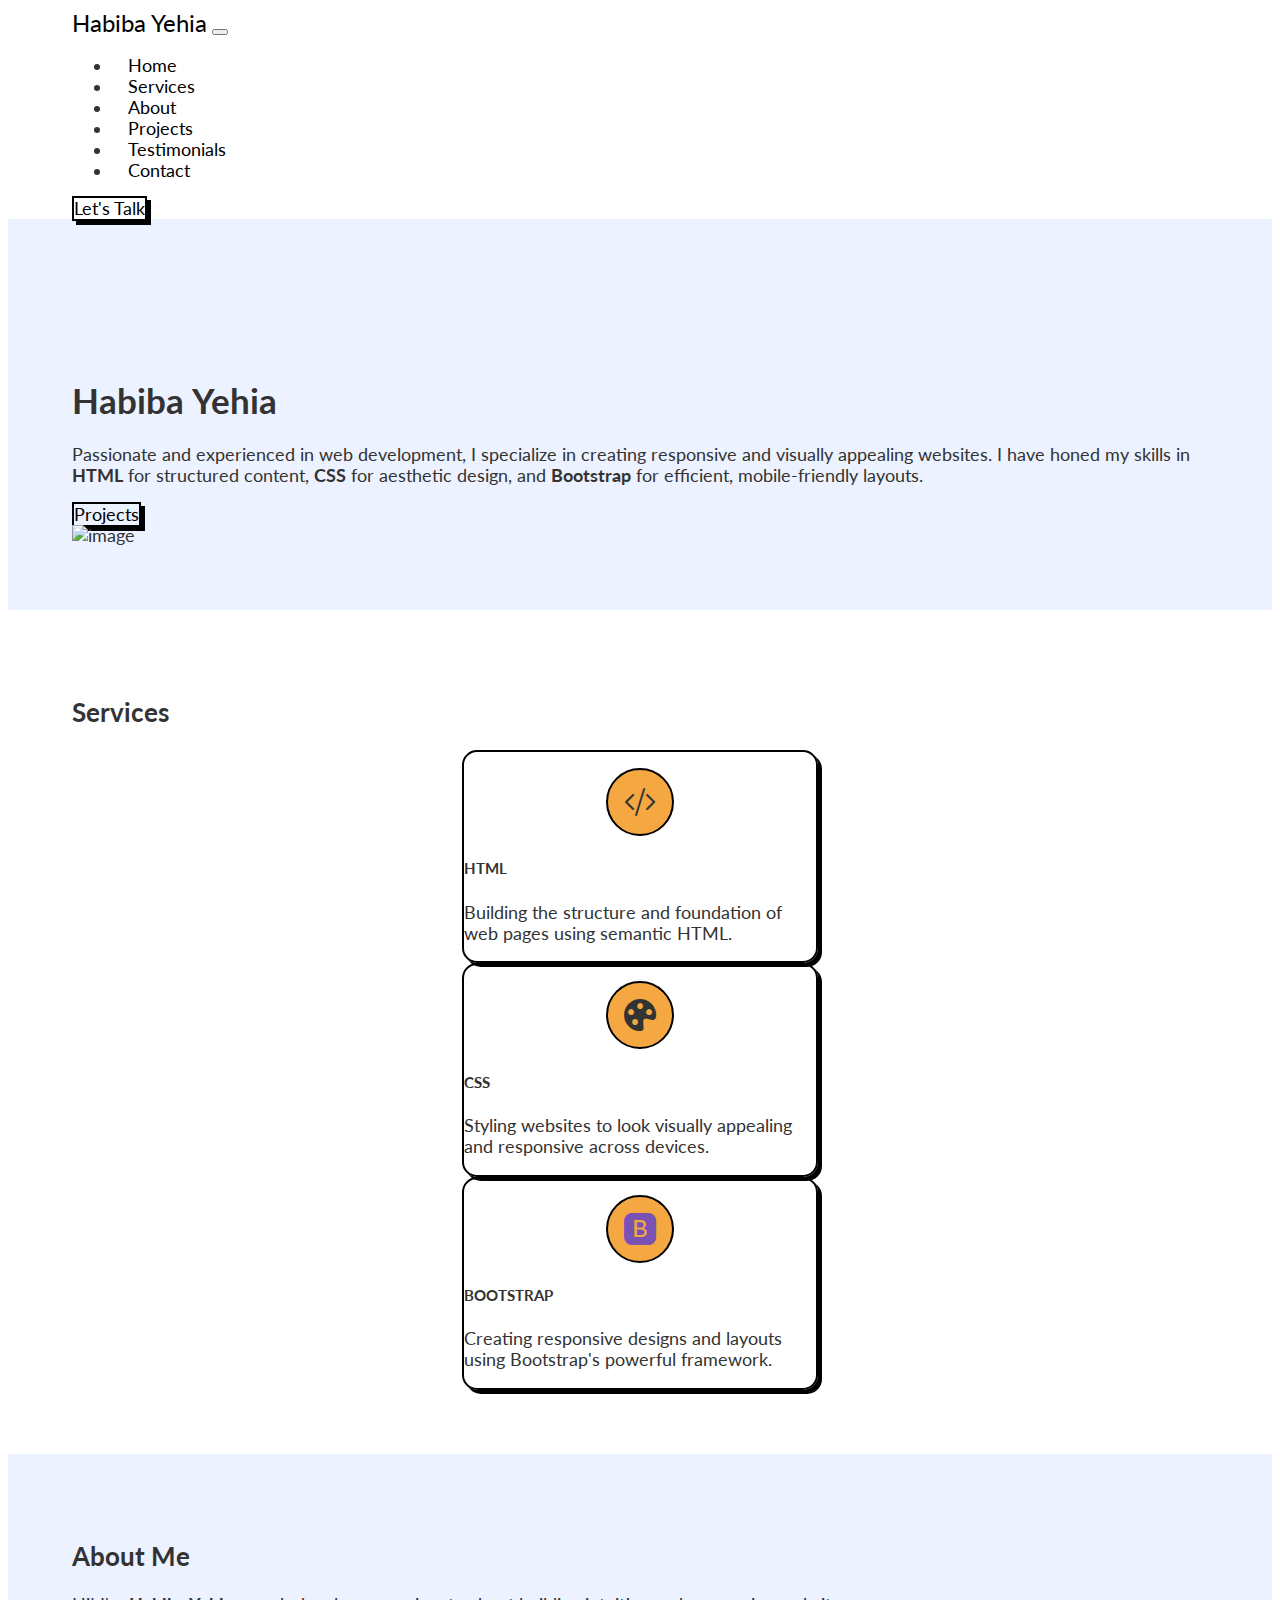
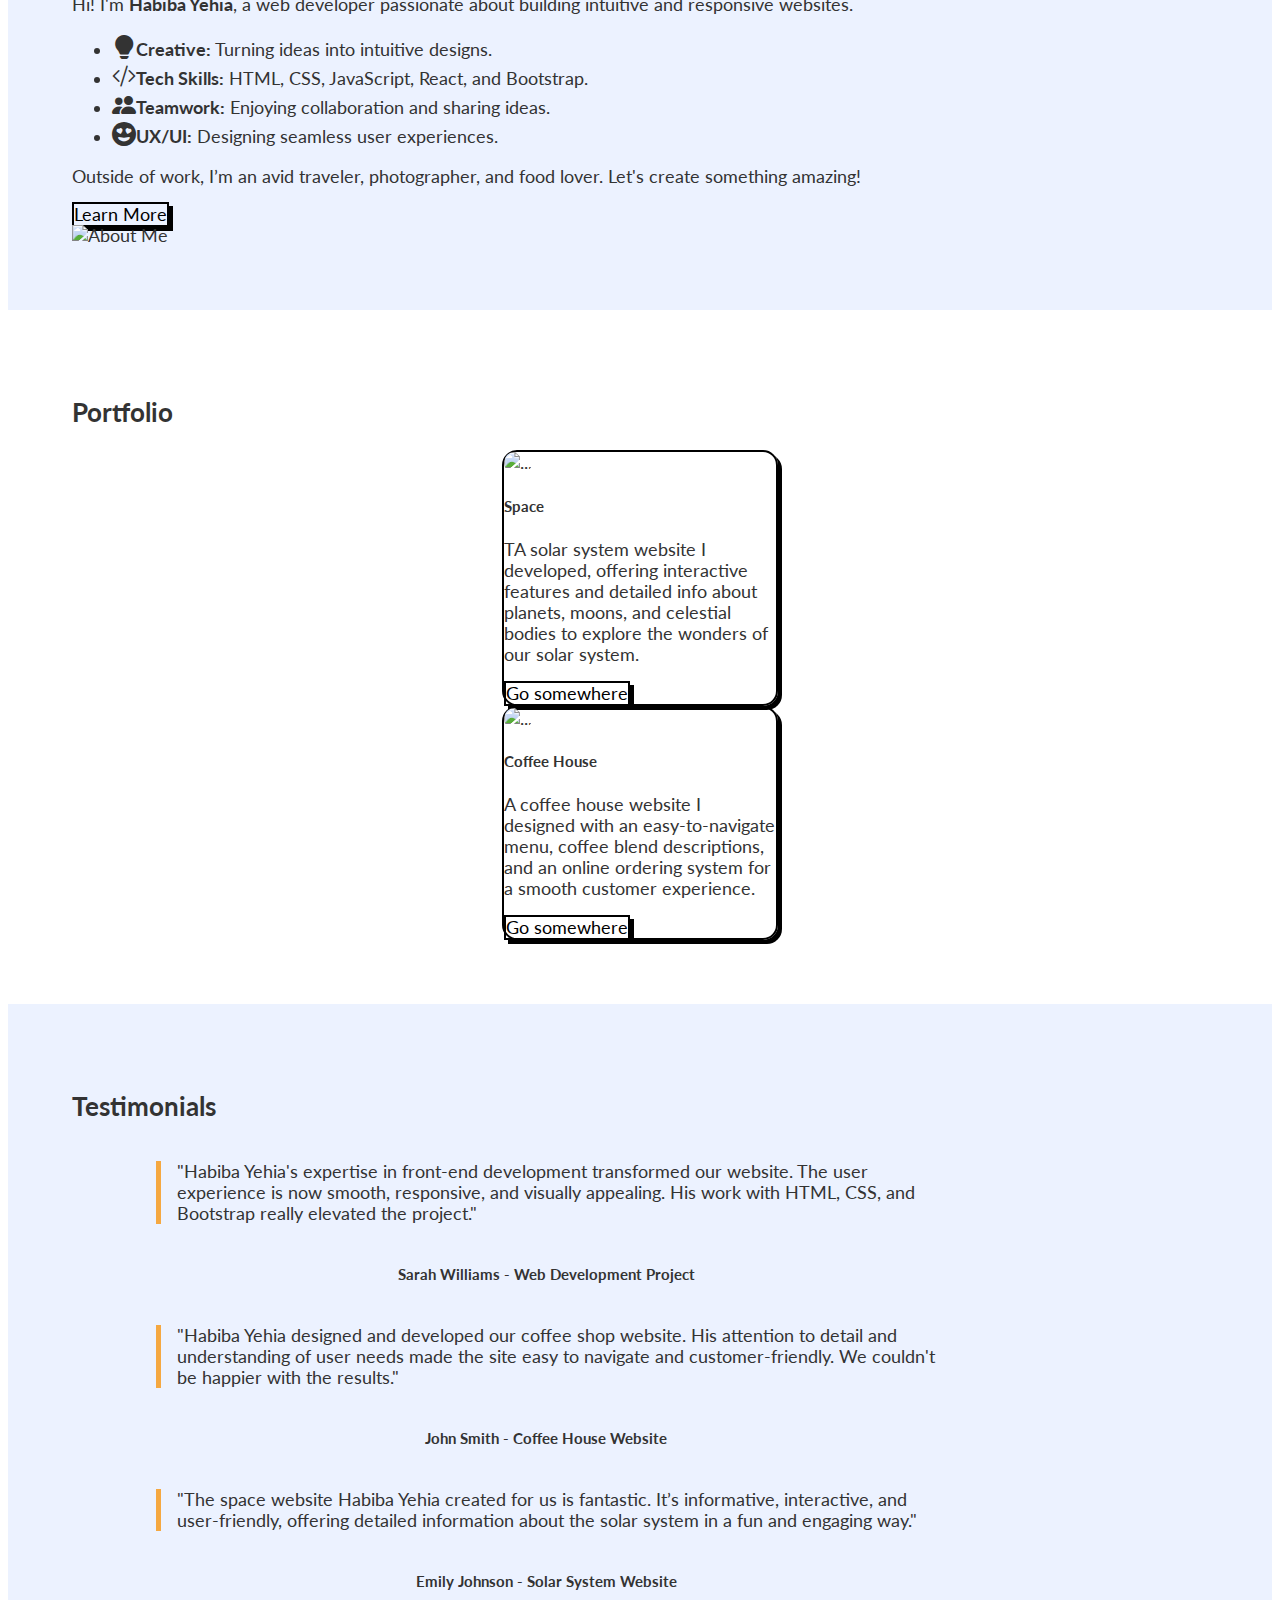
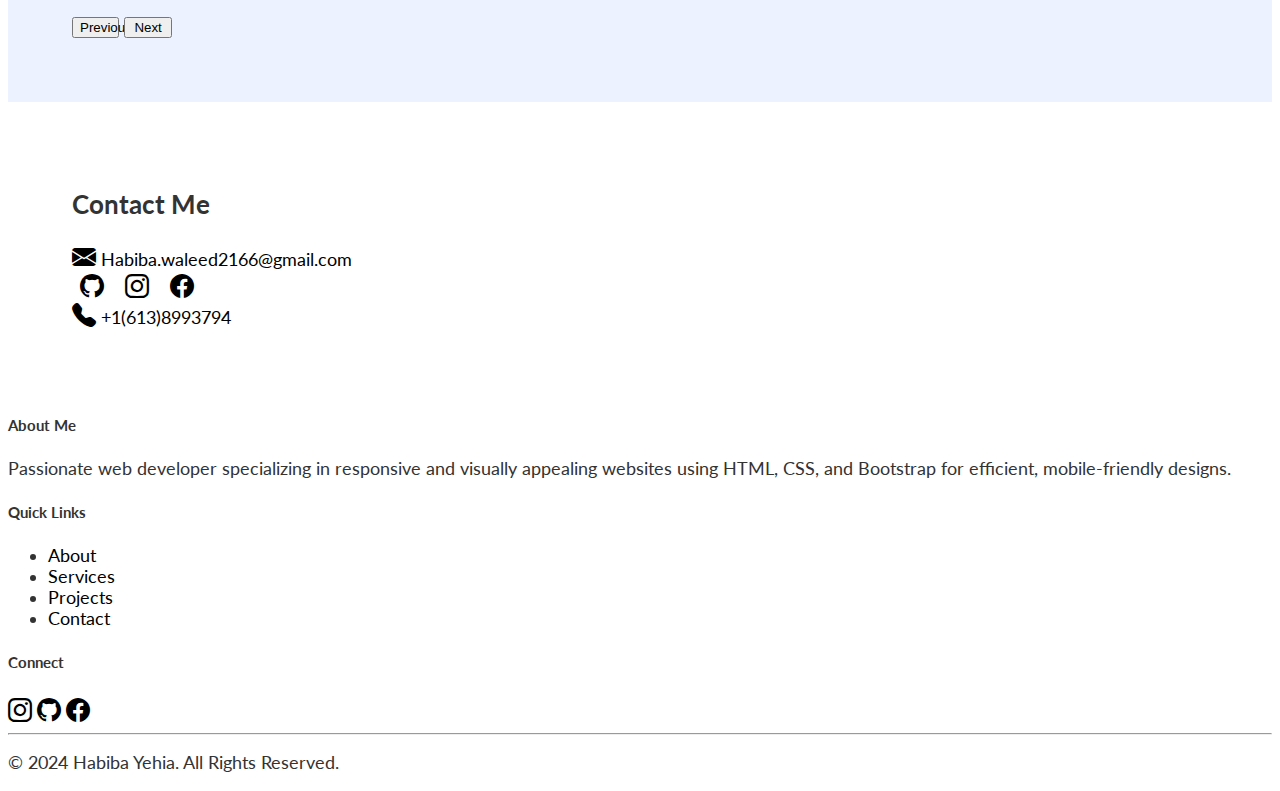
==== index.html @ 952fba43 "Add files via upload" ====
<!DOCTYPE html>
<html lang="en">
<head>
    <meta charset="UTF-8">
    <meta name="viewport" content="width=device-width, initial-scale=1.0">
    <title>Portfolio | Home</title>
    <meta name="description"
        content="Habiba Yehia - Web developer portfolio showcasing projects, skills, and services.">
    <meta name="keywords"
        content="Web Developer, Portfolio, HTML, CSS, Bootstrap, Projects, Habiba Yehia">
    <link
        href="https://cdn.jsdelivr.net/npm/bootstrap-icons/font/bootstrap-icons.css"
        rel="stylesheet">
    <link
        href="https://cdn.jsdelivr.net/npm/bootstrap@5.0.2/dist/css/bootstrap.min.css"
        rel="stylesheet"
        integrity="sha384-EVSTQN3/azprG1Anm3QDgpJLIm9Nao0Yz1ztcQTwFspd3yD65VohhpuuCOmLASjC"
        crossorigin="anonymous">
    <link rel="stylesheet" href="css/style.css">
</head>
<body>
    <a href="#nav" class="skip-link">Skip to nav</a>
    <a href="#main" class="skip-link">Skip to content</a>
    <header role="banner">
        <nav class="navbar navbar-expand-lg sticky-top shadow-sm" id="nav"
            role="navigation">
            <div class="container-lg">
                <a class="navbar-brand fw-bold" href="./index.html">Habiba
                    Yehia</a>
                <button class="navbar-toggler" type="button"
                    data-bs-toggle="collapse" data-bs-target="#navbarNav"
                    aria-controls="navbarNav" aria-expanded="false"
                    aria-label="Toggle navigation">
                    <span class="navbar-toggler-icon"></span>
                </button>
                <div class="collapse navbar-collapse" id="navbarNav">
                    <ul class="navbar-nav mx-auto">
                        <li class="nav-item">
                            <a class="nav-link active" aria-current="page"
                                href="index.html">Home</a>
                        </li>
                        <li class="nav-item">
                            <a class="nav-link" href="#services"
                                aria-label="Navigate to Services section">Services</a>
                        </li>
                        <li class="nav-item">
                            <a class="nav-link" href="about.html"
                                aria-label="Navigate to About page">About</a>
                        </li>
                        <li class="nav-item">
                            <a class="nav-link" href="projects.html"
                                aria-label="Navigate to Projects page">Projects</a>
                        </li>
                        <li class="nav-item">
                            <a class="nav-link" href="#testimonials"
                                aria-label="Navigate to Testimonials section">Testimonials</a>
                        </li>
                        <li class="nav-item">
                            <a class="nav-link d-lg-none" href="contact.html"
                                aria-label="Navigate to Contact page">Contact</a>
                        </li>
                    </ul>
                    <a class="btn btn-outline-dark d-none d-lg-block"
                        href="#contact"
                        aria-label="Navigate to Contact section">Let's
                        Talk</a>
                </div>
            </div>
        </nav>
        <section class="hero" id="hero">
            <div class="container-lg">
                <div class="row align-items-center">
                    <div class="col-sm-6">
                        <h1 class="display-4 fw-bold">Habiba Yehia</h1>
                        <p>Passionate and experienced in web development, I
                            specialize in creating responsive and visually
                            appealing websites. I have honed my skills
                            in<strong> HTML</strong> for structured content,
                            <strong>CSS</strong> for aesthetic design, and
                            <strong>Bootstrap</strong> for efficient,
                            mobile-friendly layouts.
                        </p>
                        <a class="btn btn-outline-dark btn-lg"
                            href="./projects.html">Projects</a>
                    </div>
                    <div class="col-sm-6 text-center">
                        <img src="images/hero.png" class="img-fluid"
                            alt="image">
                    </div>
                </div>
            </div>
        </section>
    </header>
    <main id="main" role="main">
        <section class="services py-5 bg-light" id="services" role="region"
            aria-label="Services Section">
            <div class="container">
                <h2 class="display-5 fw-bold text-center mb-4">Services</h2>
                <div class="row">
                    <div class="col-lg-4 col-sm-6 mt-4">
                        <div class="card shadow h-100 text-center">
                            <i
                                class="bi bi-code-slash text-primary display-4 mt-3"></i>
                            <div class="card-body">
                                <h5 class="card-title fw-bold">HTML</h5>
                                <p class="card-text">Building the structure and
                                    foundation of web pages using semantic HTML.
                                </p>
                            </div>
                        </div>
                    </div>
                    <div class="col-lg-4 col-sm-6 mt-4">
                        <div class="card shadow h-100 text-center">
                            <i
                                class="bi bi-palette-fill text-success display-4 mt-3"></i>
                            <div class="card-body">
                                <h5 class="card-title fw-bold">CSS</h5>
                                <p class="card-text">Styling websites to look
                                    visually appealing and responsive across
                                    devices.</p>
                            </div>
                        </div>
                    </div>
                    <div class="col-lg-4 col-sm-6 mt-4">
                        <div class="card shadow h-100 text-center">
                            <i
                                class="bi bi-bootstrap-fill text-purple display-4 mt-3"></i>
                            <div class="card-body">
                                <h5 class="card-title fw-bold">BOOTSTRAP</h5>
                                <p class="card-text">Creating responsive designs
                                    and layouts using Bootstrap's powerful
                                    framework.</p>
                            </div>
                        </div>
                    </div>
                </div>
            </div>
        </section>
        <section class="about py-5 bg-light" id="about" role="region"
            aria-label="About Section">
            <div class="container">
                <div class="row align-items-center">
                    <h2 class="display-5 fw-bold mb-4">About Me</h2>
                    <div class="col-lg-6">
                        <p class="text-muted">Hi! I'm <strong>Habiba
                                Yehia</strong>, a web developer passionate about
                            building intuitive and responsive websites.</p>
                        <ul class="list-unstyled">
                            <li class="mb-3">
                                <i
                                    class="bi bi-lightbulb-fill text-primary me-2"></i><strong>Creative:</strong>
                                Turning ideas into intuitive designs.
                            </li>
                            <li class="mb-3">
                                <i
                                    class="bi bi-code-slash text-success me-2"></i><strong>Tech
                                    Skills:</strong> HTML, CSS, JavaScript,
                                React, and Bootstrap.
                            </li>
                            <li class="mb-3">
                                <i
                                    class="bi bi-people-fill text-warning me-2"></i><strong>Teamwork:</strong>
                                Enjoying collaboration and sharing ideas.
                            </li>
                            <li class="mb-3">
                                <i
                                    class="bi bi-emoji-heart-eyes-fill text-danger me-2"></i><strong>UX/UI:</strong>
                                Designing seamless user experiences.
                            </li>
                        </ul>
                        <p>Outside of work, I’m an avid traveler, photographer,
                            and food lover. Let's create something amazing!</p>
                        <a class="btn btn-outline-dark d-none d-lg-block"
                            href="about.html">Learn More</a>
                    </div>
                    <div class="col-lg-6 mb-4 mb-lg-0">
                        <img src="images/about.jpg" alt="About Me"
                            class="img-fluid rounded shadow">
                    </div>
                </div>
            </div>
        </section>
        <section class="projects" id="projects" role="region"
            aria-label="Projects Section">
            <div class="container">
                <h2 class="display-5 fw-bold mb-4">Portfolio</h2>
                <div class="row">
                    <div class="col-sm-6 mt-4">
                        <div class="card">
                            <img src="images/proj1.png" class="card-img-top"
                                alt="...">
                            <div class="card-body">
                                <h5 class="card-title fw-bold">Space</h5>
                                <p class="card-text">TA solar system website I
                                    developed, offering interactive features and
                                    detailed info about planets, moons, and
                                    celestial bodies to explore the wonders of
                                    our solar system.
                                </p>
                                <a href="https://yehi0007.github.io/space/" class="btn btn-outline-dark">Go
                                    somewhere</a>
                            </div>
                        </div>
                    </div>
                    <div class="col-sm-6 mt-4">
                        <div class="card">
                            <img src="images/proj2.PNG" class="card-img-top"
                                alt="...">
                            <div class="card-body">
                                <h5 class="card-title fw-bold">Coffee House</h5>
                                <p class="card-text">A coffee house website I
                                    designed with an easy-to-navigate menu,
                                    coffee blend descriptions, and an online
                                    ordering system for a smooth customer
                                    experience.
                                </p>
                                <a href="https://yehi0007.github.io/midterm/"
                                    class="btn btn-outline-dark">Go
                                    somewhere</a>
                            </div>
                        </div>
                    </div>
                </div>
            </div>
        </section>
        <section class="testimonials" id="testimonials" role="region"
            aria-label="testimonials Section">
            <div class="container">
                <h2 class="display-5 fw-bold mb-4">Testimonials</h2>
                <div id="carouselExample"
                    class="carousel slide carousel-dark carousel-fade">
                    <div class="carousel-inner">
                        <div class="carousel-item active">
                            <p>"Habiba Yehia's expertise in front-end
                                development transformed our website. The user
                                experience is now smooth, responsive, and
                                visually appealing. His work with HTML, CSS, and
                                Bootstrap really elevated the project." </p>
                            <h5>Sarah Williams - Web Development Project</h5>
                        </div>
                        <div class="carousel-item">
                            <p>"Habiba Yehia designed and developed our coffee
                                shop website. His attention to detail and
                                understanding of user needs made the site easy
                                to navigate and customer-friendly. We couldn't
                                be happier with the results." </p>
                            <h5>John Smith - Coffee House Website</h5>
                        </div>
                        <div class="carousel-item">
                            <p>"The space website Habiba Yehia created for us
                                is fantastic. It’s informative, interactive, and
                                user-friendly, offering detailed information
                                about the solar system in a fun and engaging
                                way." </p>
                            <h5>Emily Johnson - Solar System Website</h5>
                        </div>
                    </div>
                    <button class="carousel-control-prev" type="button"
                        data-bs-target="#carouselExample" data-bs-slide="prev">
                        <span class="carousel-control-prev-icon"
                            aria-hidden="true"></span>
                        <span class="visually-hidden">Previous</span>
                    </button>
                    <button class="carousel-control-next" type="button"
                        data-bs-target="#carouselExample" data-bs-slide="next">
                        <span class="carousel-control-next-icon"
                            aria-hidden="true"></span>
                        <span class="visually-hidden">Next</span>
                    </button>
                </div>
            </div>
        </section>
        <section class="contact" id="contact" role="region"
            aria-label="Contact Section">
            <div class="container">
                <h2 class="display-5 fw-bold mb-4">Contact Me</h2>
                <div class="row">
                    <div class="col-lg-5 col-sm-12 mt-4">
                        <a href="mailto:Habiba.waleed2166@gmail.com"
                            aria-label="Email Habiba Yehia"><i
                                class="bi bi-envelope-fill"></i>
                            Habiba.waleed2166@gmail.com</a>
                    </div>
                    <div class="col-lg-4 col-sm-12 mt-4">
                        <div class="social-media">
                            <a href="https://github.com/yehi0007"
                                aria-label="GitHub profile of Habiba Yehia"><i
                                    class="bi bi-github"></i></a>
                            <a href="https://www.instagram.com/habibaa__waleed?igsh=ZDB0ZWxkdHJzMWhs&utm_source=qr"
                                aria-label="Instagram profile of Habiba Yehia"><i
                                    class="bi bi-instagram"></i></a>
                            <a href="https://www.facebook.com/share/19fVAYLje2/?mibextid=JRoKGi"
                                aria-label="Facebook profile of Habiba Yehia"><i
                                    class="bi bi-facebook"></i></a>
                        </div>
                    </div>
                    <div class="col-lg-3 col-sm-12 mt-4">
                        <a href="tel:+1(613)8993794"
                            aria-label="Call Habiba Yehia"><i
                                class="bi bi-telephone-fill"></i>
                            +1(613)8993794</a>
                    </div>
                </div>
            </div>
        </section>
        <footer class="text-center p-5 bg-dark text-white" role="contentinfo"
            aria-label="Footer">
            <div class="container">
                <div class="row">
                    <div class="col-md-4 mb-4">
                        <h5>About Me</h5>
                        <p>Passionate web developer specializing in responsive
                            and visually appealing websites using HTML, CSS, and
                            Bootstrap for efficient, mobile-friendly designs.
                        </p>
                    </div>
                    <div class="col-md-4 mb-4">
                        <h5>Quick Links</h5>
                        <ul class="list-unstyled">
                            <li><a href="#about" class="text-white"
                                    aria-label="Navigate to About section">About</a>
                            </li>
                            <li><a href="#services" class="text-white"
                                    aria-label="Navigate to Services section">Services</a>
                            </li>
                            <li><a href="#projects" class="text-white"
                                    aria-label="Navigate to Projects section">Projects</a>
                            </li>
                            <li><a href="#contact" class="text-white"
                                    aria-label="Navigate to Contact section">Contact</a>
                            </li>
                        </ul>
                    </div>
                    <div class="col-md-4 mb-4">
                        <h5>Connect</h5>
                        <div>
                            <a href="https://www.instagram.com/habibaa__waleed?igsh=ZDB0ZWxkdHJzMWhs&utm_source=qr"
                                target="_blank" class="text-white me-3"
                                aria-label="Instagram profile"><i
                                    class="bi bi-instagram"></i></a>
                            <a href="https://github.com/yehi0007"
                                target="_blank" class="text-white me-3"
                                aria-label="Github profile"><i
                                    class="bi bi-github"></i></a>
                            <a href="https://www.facebook.com/share/19fVAYLje2/?mibextid=JRoKGi"
                                target="_blank" class="text-white"
                                aria-label="Facebook profile"><i
                                    class="bi bi-facebook"></i></a>
                        </div>
                    </div>
                </div>
                <hr class="my-4">
                <div class="text-center">
                    <p>© 2024 Habiba Yehia. All Rights Reserved.</p>
                </div>
            </div>
        </footer>
    </main>
</body>
<script
    src="https://cdn.jsdelivr.net/npm/bootstrap@5.0.2/dist/js/bootstrap.bundle.min.js"
    integrity="sha384-MrcW6ZMFYlzcLA8Nl+NtUVF0sA7MsXsP1UyJoMp4YLEuNSfAP+JcXn/tWtIaxVXM"
    crossorigin="anonymous"></script>
</html>
---- css/style.css ----
@import url("https://fonts.googleapis.com/css2?family=Karla:ital,wght@0,200..800;1,200..800&family=Lato:ital,wght@0,100;0,300;0,400;0,700;0,900;1,100;1,300;1,400;1,700;1,900&family=Roboto:ital,wght@0,100;0,300;0,400;0,500;0,700;0,900;1,100;1,300;1,400;1,500;1,700;1,900&display=swap");
body {
  font-family: "Lato", sans-serif;
  font-size: 1.1rem;
  color: #333;
}
section [class^="container"] {
  padding: 4rem 2rem;
}
@media screen and (min-width: 1024px) {
  section [class^="container"] {
    padding: 4rem;
  }
  nav [class^="container"] {
    padding: 0 4rem;
  }
}

.skip-link {
  position: absolute;
  top: -9999px;
  left: 45%;
  transition: top 0.3s ease;
  border-radius: 0 0 10px 10px;
}

.skip-link:focus {
  top: 0px;
  background-color: #ffffff;
  padding: 10px;
  border: 3px solid #f0a525;
  border-radius: 0 0 10px 10px;
}

.nav-links a:focus,
.learn-more:focus {
  border-radius: 5px;
  border: 4px solid #f0a525;
}

a {
  text-decoration: none;
}

section:nth-child(2n) {
  background-color: #ecf2ff;
}

a {
  color: #000000;
  text-decoration: none;
  transition: all 0.3s;
}
a:not(.btn):hover {
  color: #f5a841;
}

section .card,
.btn-outline-dark {
  border: 2px solid #000000;
  box-shadow: 4px 4px #000000;
  transition: all 0.4s;
}
.btn-outline-dark:hover {
  box-shadow: 4px 4px #f5a841;
}
section .card {
  max-width: 22rem;
  margin-inline: auto;
}

/* NAVBAR */

.navbar {
  background-color: #ffffff;
}

.navbar-nav .nav-item {
  padding: 0 0.5rem;
}

.navbar-nav .nav-link {
  color: #000000;
  font-size: 1.1rem;
  transition: all 0.5s;
}
.navbar-nav .nav-link:hover {
  color: #f5a841;
}
@media screen and (min-width: 1024px) {
  .navbar-nav .nav-item {
    padding: 0 1rem;
  }
  .navbar-brand {
    font-size: 1.5rem;
  }
}

/* Ensure the hamburger icon is visible */
.navbar-toggler-icon {
  background-color: #333;
  border-radius: 5px;
}
.navbar-toggler-icon {
  width: 30px;
  height: 20px;
  background-color: transparent;
  border: none;
  position: relative;
}

.navbar-toggler-icon::before,
.navbar-toggler-icon::after,
.navbar-toggler-icon span {
  content: "";
  display: block;
  height: 4px;
  width: 100%;
  background-color: #333;
  position: absolute;
  left: 0;
}

.navbar-toggler-icon::before {
  top: 0;
}

.navbar-toggler-icon::after {
  bottom: 0;
}

.navbar-toggler-icon span {
  top: 50%;
  transform: translateY(-50%);
}

/* HERO */

section.hero {
  padding-top: 72px;
}

@media screen and (max-width: 576px) {
  section.hero {
    text-align: center;
  }
  section.hero .img-fluid {
    width: 70%;
  }
}

/* SERVICES */

section.services i {
  font-size: 2rem;
  margin: 1rem auto 0;
  border: 2px solid #000000;
  width: 4rem;
  height: 4rem;
  border-radius: 50%;
  display: flex;
  align-items: center;
  justify-content: center;
  background-color: #f5a841;
}

.card {
  border: none;
  border-radius: 15px;
  transition: transform 0.3s ease, box-shadow 0.3s ease;
}

.card:hover {
  transform: translateY(-10px);
  box-shadow: 0 8px 20px rgba(0, 0, 0, 0.2);
}

.card i {
  margin-bottom: 15px;
}

.text-purple {
  color: #7952b3; /* Bootstrap purple color for branding consistency */
}

.services h2 {
  color: #333;
}

/* ABOUT */

@media screen and (min-width: 1024px) {
  section.about .container,
  section.testimonials .container {
    width: 75%;
  }
}

/* PROJECTS */

section.projects .card {
  max-width: 17rem;
  text-align: left;
}
section.projects .card img {
  /* max-width: 70%; */
  margin: 0 auto;
  border-radius: 15px;
  height: 200px;
}

/* TESTIMONIALS */

section.testimonials .carousel-control-prev,
section.testimonials .carousel-control-next {
  width: 5%;
}

section.testimonials .carousel-item p {
  max-width: 80%;
  border-left: 5px solid #f5a841;
  padding-left: 1rem;
}
section.testimonials .carousel-item {
  display: flex;
  flex-direction: column;
  align-items: center;
  justify-content: center;
}
section.testimonials .carousel.carousel-fade .carousel-item {
  transition: opacity 0.5s;
}

/* CONTACT */

section.contact .social-media a {
  padding: 0 0.5rem;
  font-size: 1.3rem;
}

.bi {
  font-size: 1.5rem;
  transition: color 0.3s;
}

.bi:hover {
  color: #f1f1f1;
}

/* Start Style of section Contact us */
.Contact .container .inner-content {
  display: flex;
  justify-content: space-between;
  margin-bottom: 100px;
}

@media (max-width: 991px) {
  .Contact .container .inner-content {
    flex-direction: column-reverse;
  }
  .Contact .container .inner-content .text {
    text-align: center;
  }
}
.Contact .container .inner-content form {
  flex-basis: 70%;
  position: relative;
}

.Contact .container .inner-content form input:not(:last-of-type),
textarea {
  padding: 20px;
  margin-bottom: 20px;
  display: block;
  border: 1px solid var(--main-color);
  outline: none;
  width: 100%;
}
textarea {
  height: 208px;
}

.Contact .container .inner-content form input:last-of-type {
  outline: none;
  border: 1px solid var(--main-color);
  background-color: var(--main-color);
  color: white;
  padding: 15px;
  position: absolute;
  right: 0;
  cursor: pointer;
}

.Contact .container .inner-content .text {
  flex-basis: 25%;
}
.Contact .container .inner-content .text .head h3,
.footer h3 {
  font-weight: normal;
  text-transform: uppercase;
  margin-bottom: 30px;
  font-size: 18px;
}

.Contact .container .inner-content .text .head span {
  display: block;
  margin-bottom: 10px;
  color: #777;
}

.Contact .container .inner-content .text .footer {
  margin-top: 63px;
  margin-bottom: 40px;
}

address {
  color: #777;
  line-height: 1.9;
}
/* End Style of section Contact us */
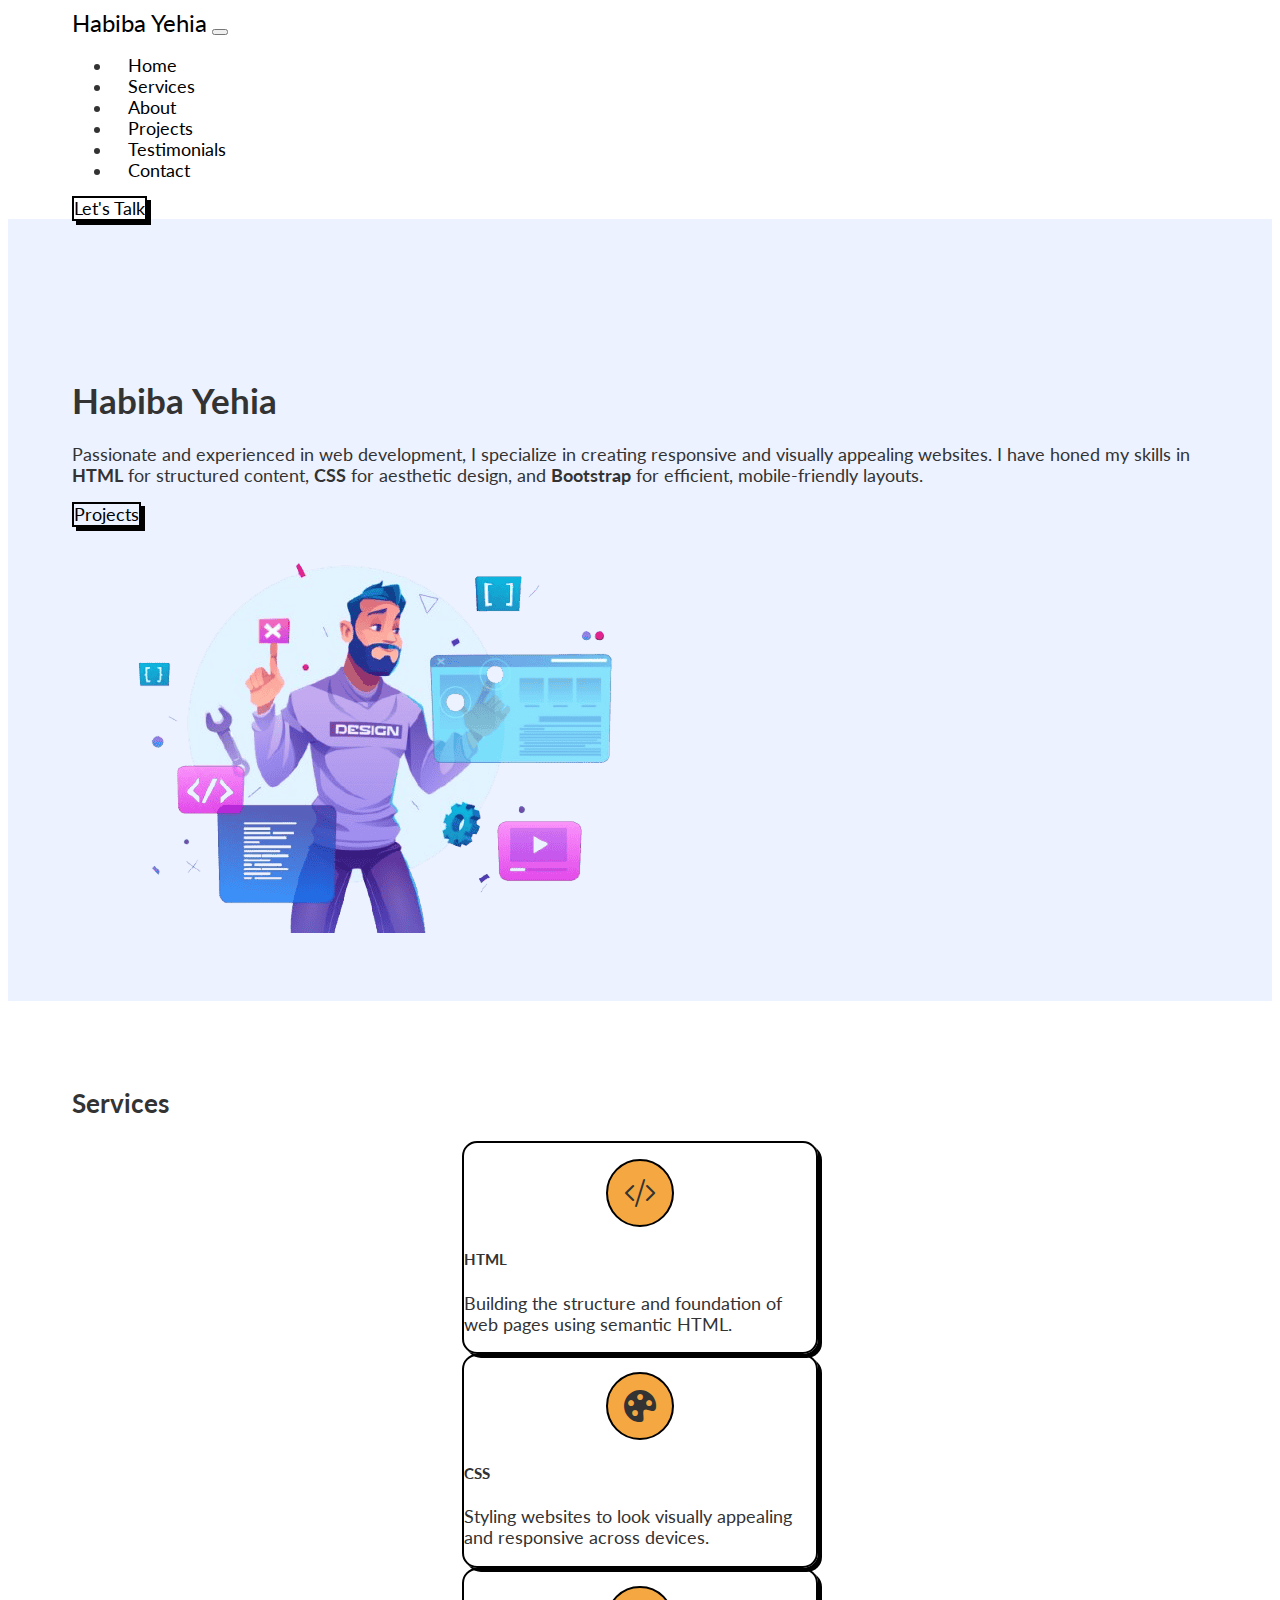
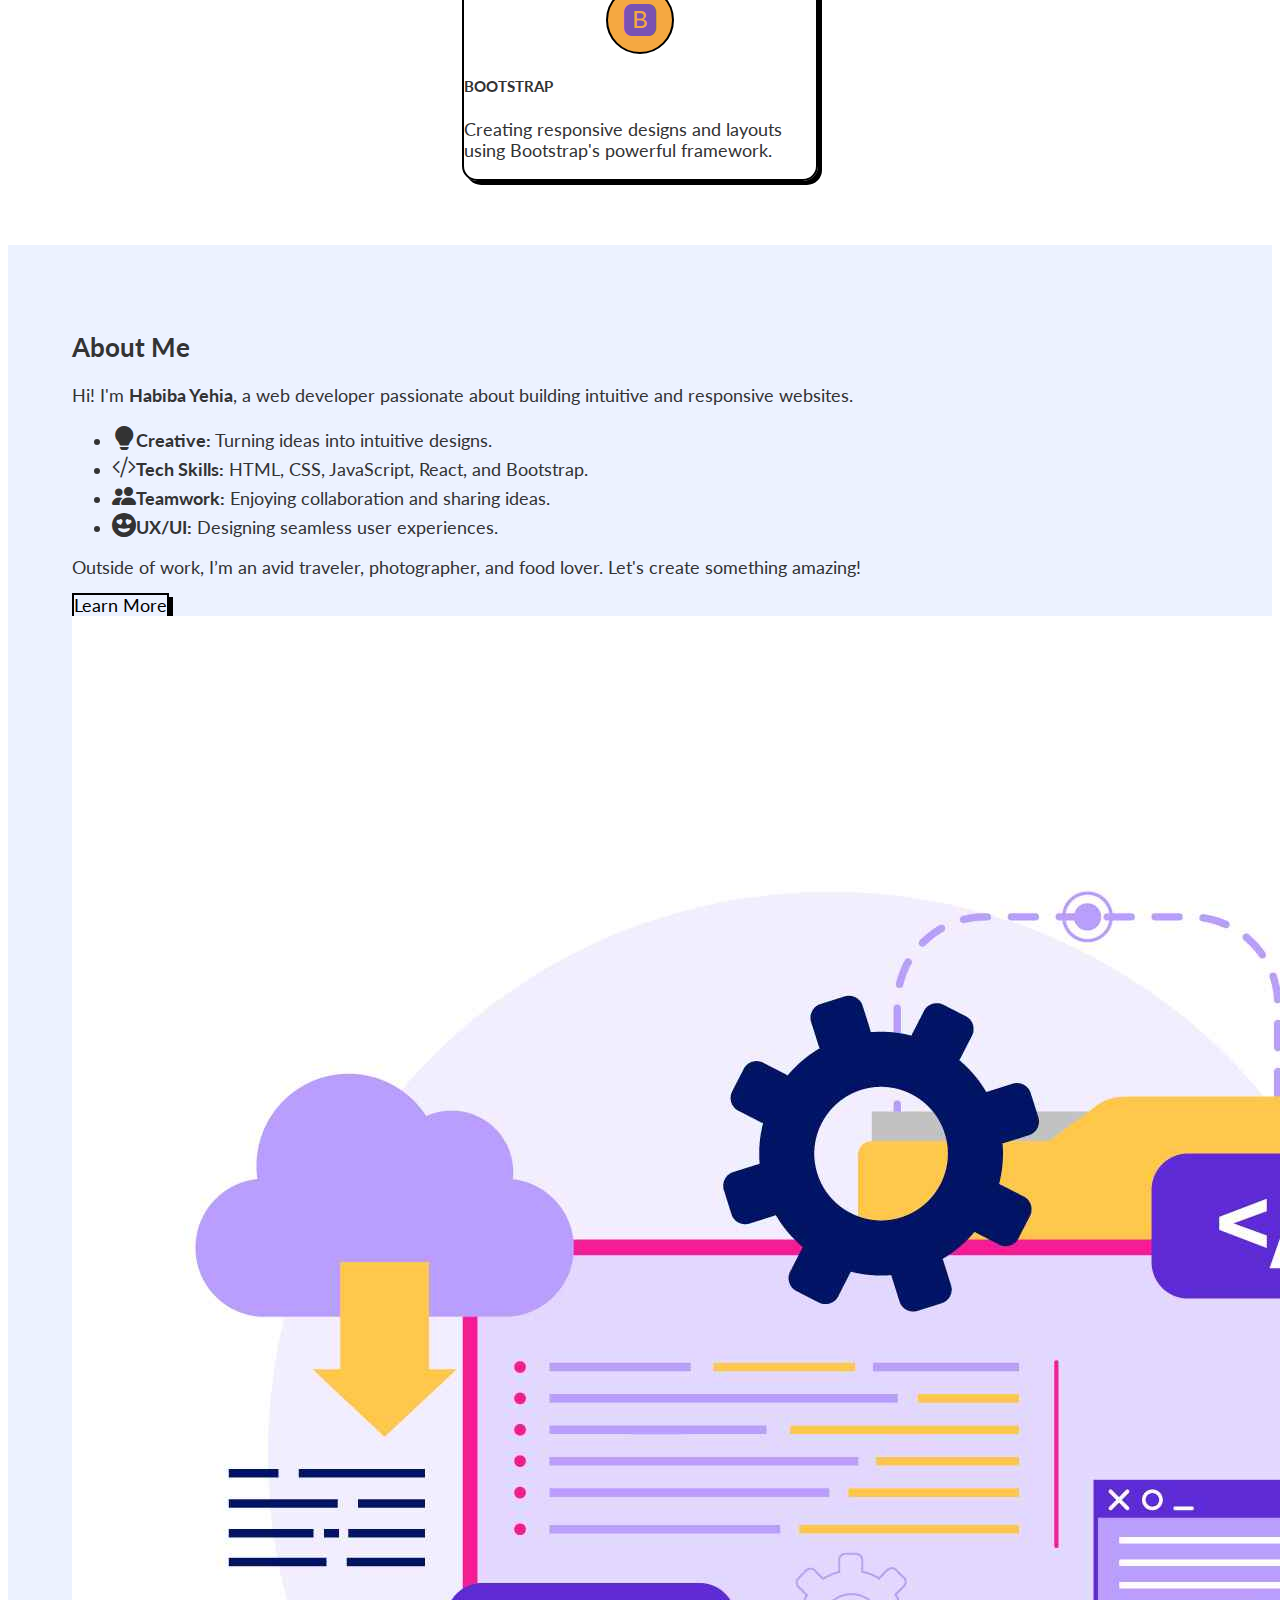
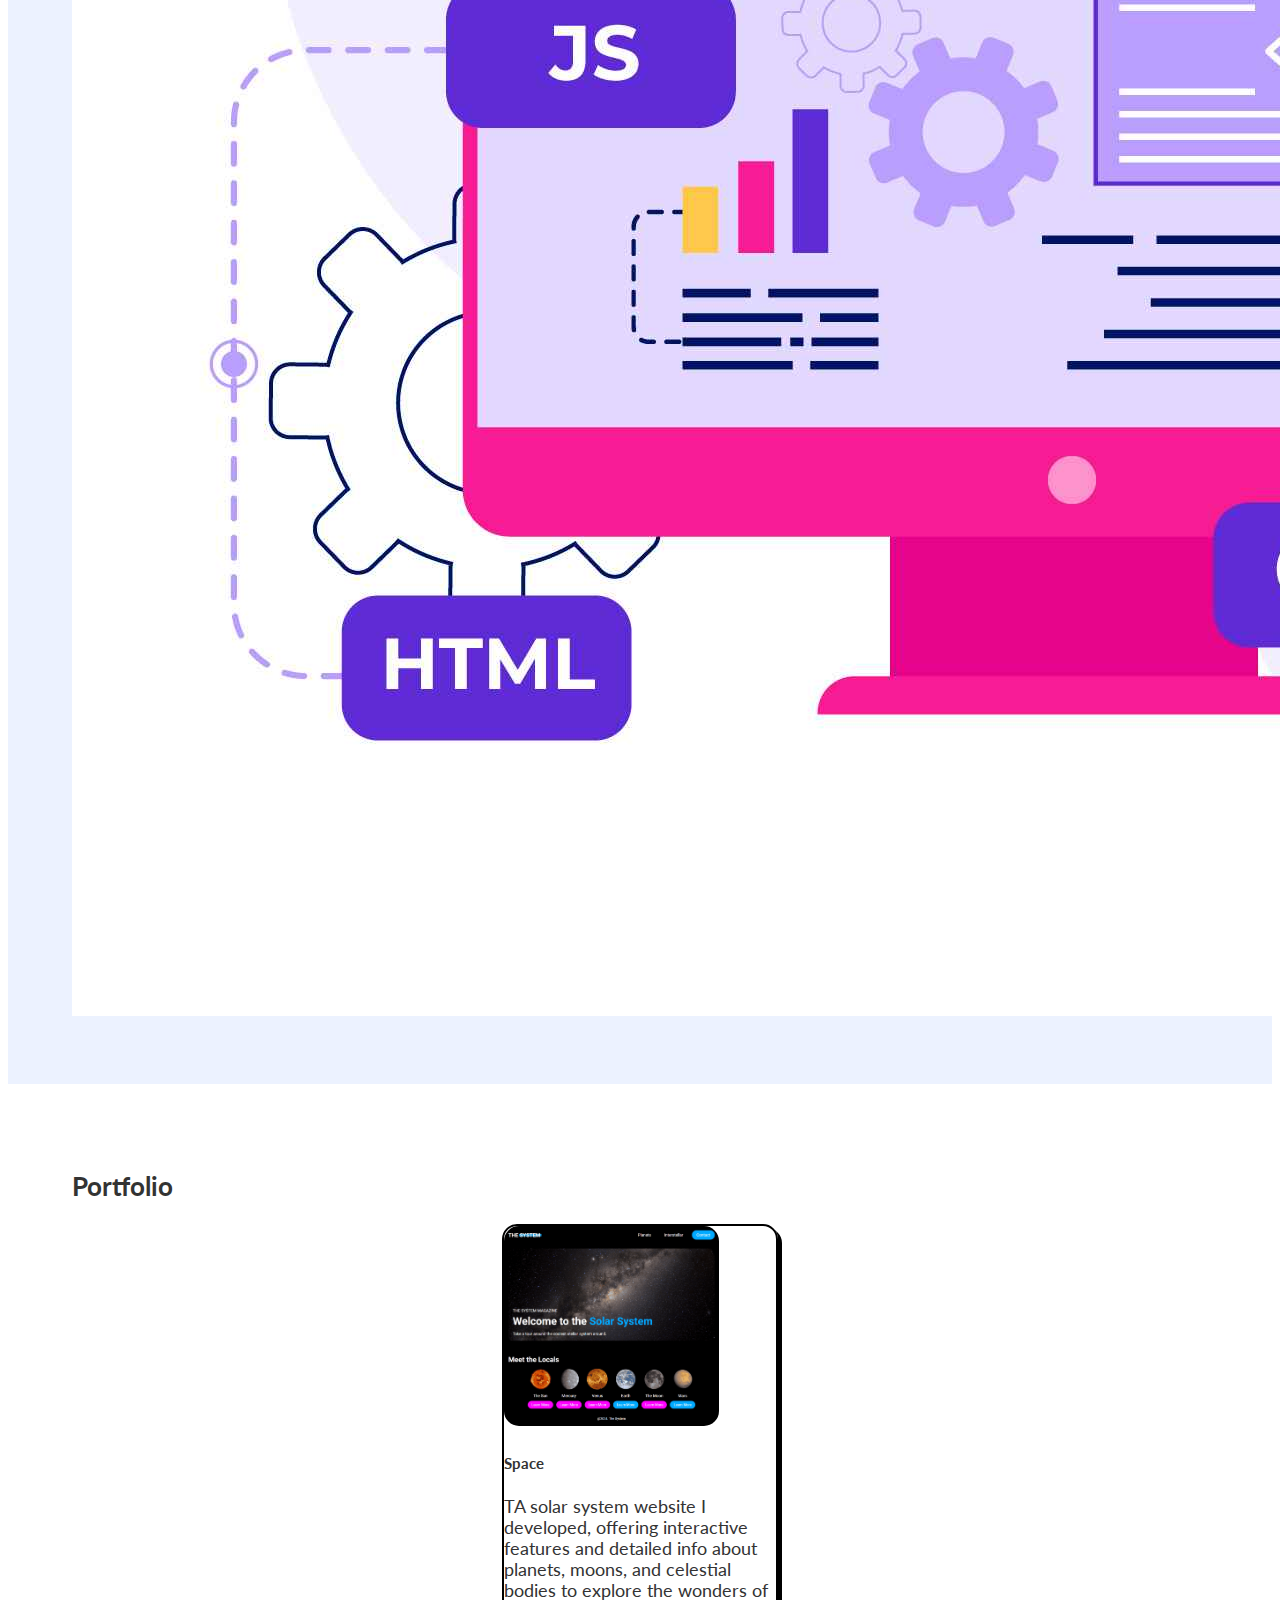
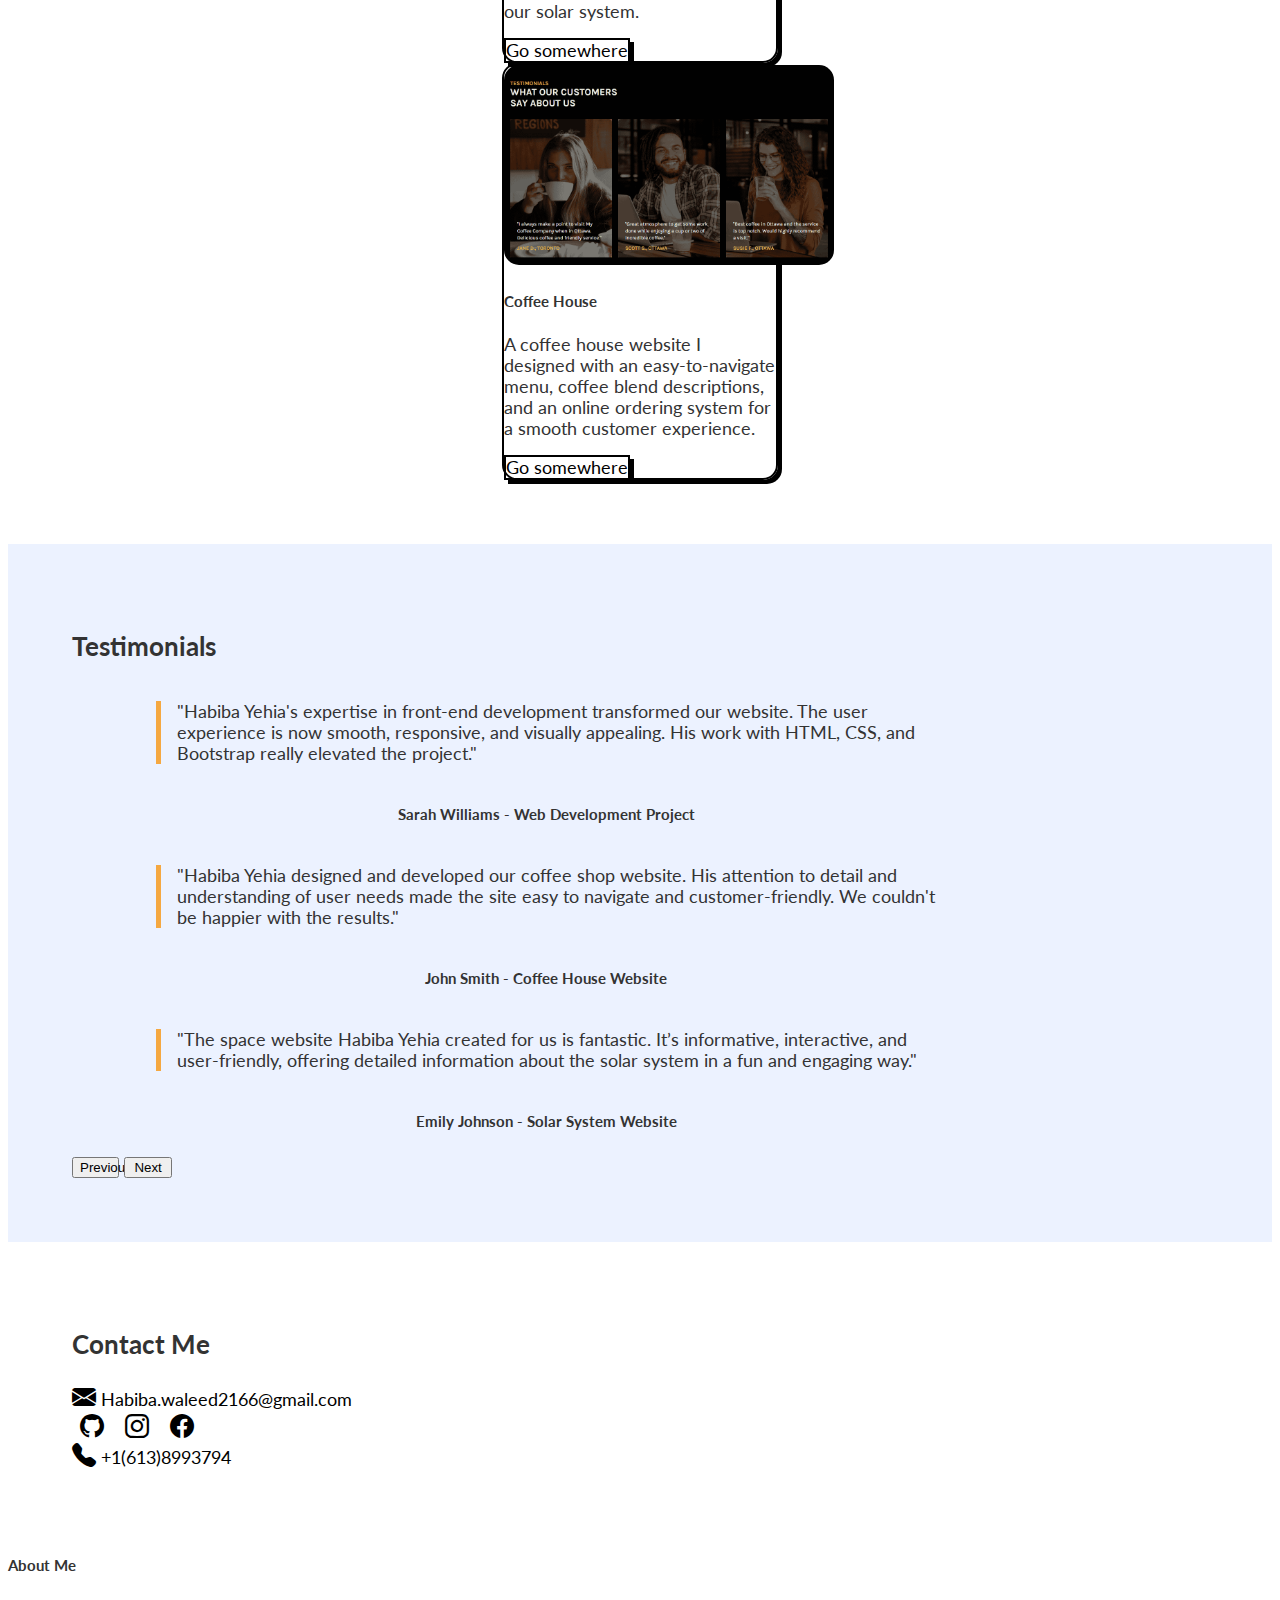
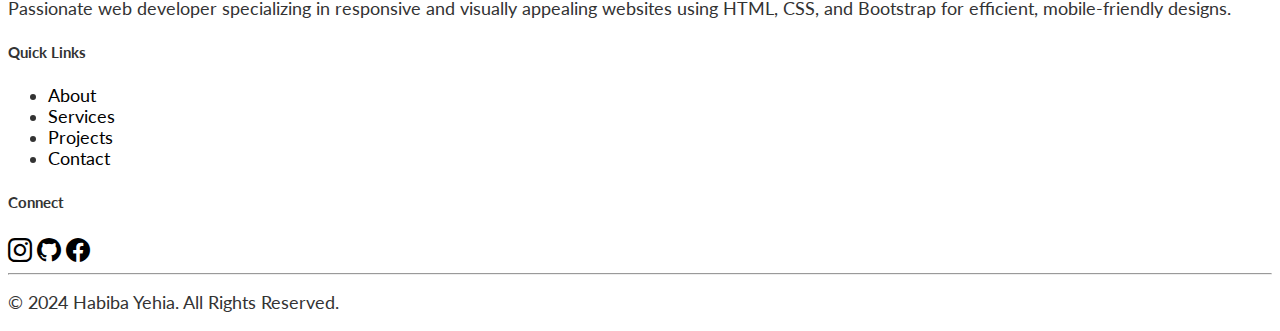
==== commit 814893a7: "add file" ====
--- a/index.html
+++ b/index.html
@@ -204,7 +204,7 @@
                     </div>
                     <div class="col-sm-6 mt-4">
                         <div class="card">
-                            <img src="images/proj2.PNG" class="card-img-top"
+                            <img src="images/proj2.png" class="card-img-top"
                                 alt="...">
                             <div class="card-body">
                                 <h5 class="card-title fw-bold">Coffee House</h5>
@@ -361,4 +361,4 @@
     src="https://cdn.jsdelivr.net/npm/bootstrap@5.0.2/dist/js/bootstrap.bundle.min.js"
     integrity="sha384-MrcW6ZMFYlzcLA8Nl+NtUVF0sA7MsXsP1UyJoMp4YLEuNSfAP+JcXn/tWtIaxVXM"
     crossorigin="anonymous"></script>
-</html>+</html>
